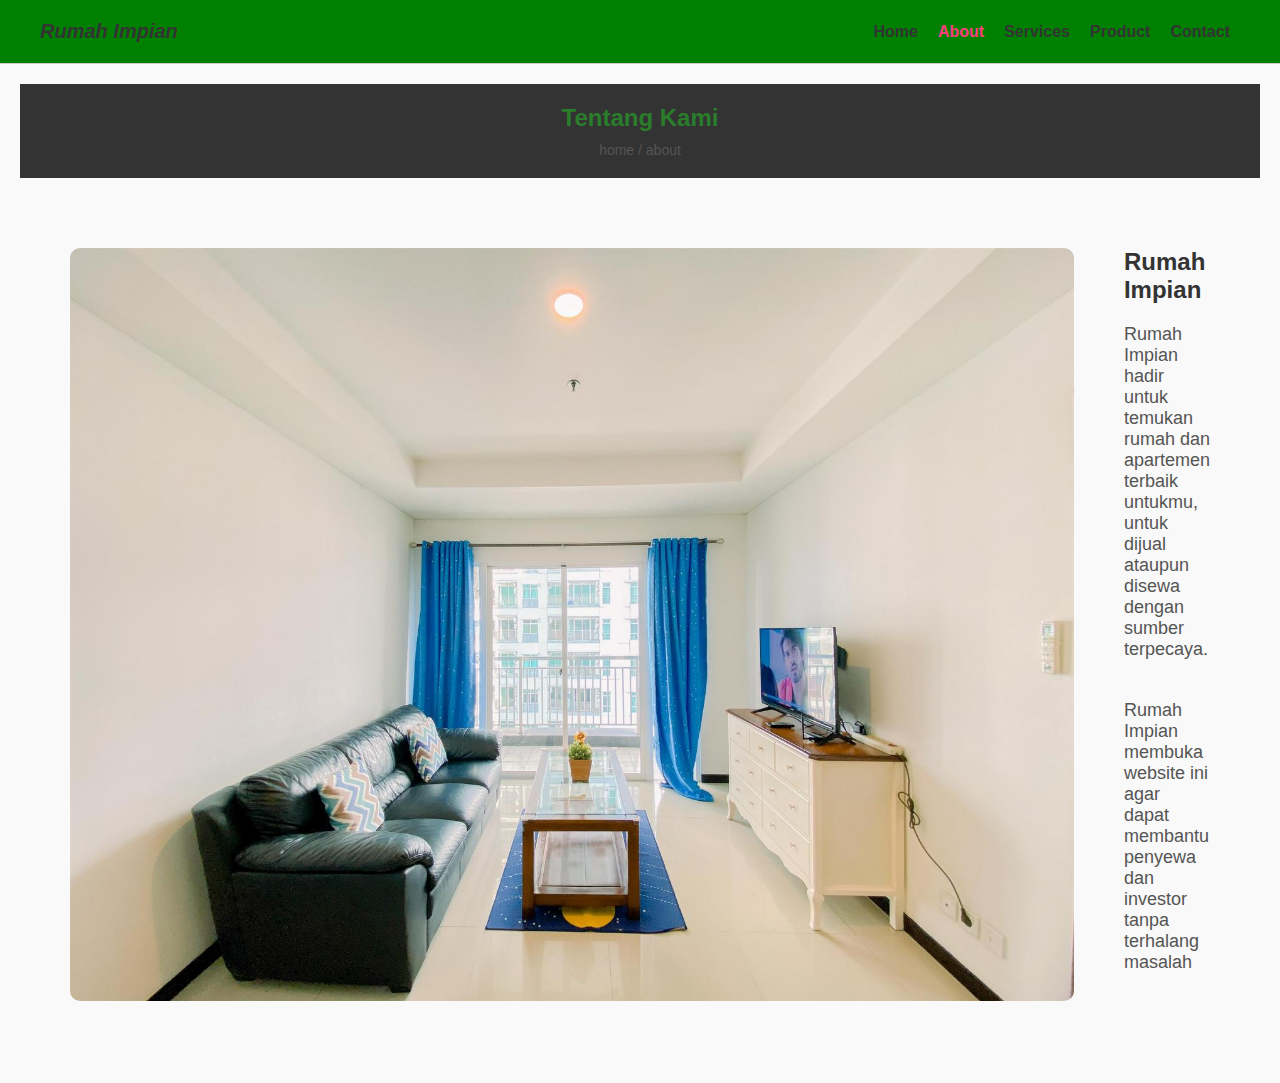
==== about.html @ 774b0787 "Commit pertama untuk web project ini" ====
<!DOCTYPE html>
<html lang="en">
<head>
    <meta charset="UTF-8">
    <meta name="viewport" content="width=device-width, initial-scale=1.0">
    <title>Tentang Kami - Rumah Impian</title>
    <link rel="stylesheet" href="style.css">
    <link rel="shortcut icon" href="Gambar/Logo Icon.png" type="image/x-icon">
</head>
<body>
    <header class="header">
        <div class="logo">Rumah Impian </div>
        <nav class="nav">
            <ul>
                <li><a href="index.html">Home</a></li>
                <li><a href="#" class="active">About</a></li>
                <li><a href="Layanan.html">Services</a></li>
                <li><a href="product.html">Product</a></li>
                <li><a href="contact.html">Contact</a></li>
            </ul>
        </nav>
    </header>
    <main class="main">
        <section class="about-header">
            <h1 class="title">Tentang Kami</h1>
            <p class="breadcrumb">home / about</p>
        </section>
        <section class="about-content">
            <div class="image">
                <img src="/Gambar/Kamar1.jpg" alt="Tentang Kami">
            </div>
            <div class="description">
                <h2 class="subtitle">Rumah Impian</h2>
                <p>Rumah Impian </span>hadir untuk temukan rumah dan apartemen terbaik
                    untukmu, untuk dijual ataupun disewa dengan sumber
                    terpecaya.</p>
                <p>Rumah Impian membuka website ini agar dapat membantu penyewa dan investor tanpa terhalang masalah </p>
        </section>
    </main>
</body>
</html>
---- style.css ----
*,
html {
    margin: 0;
    padding: 0;
}
/* Global Styles */
body {
    font-family: Arial, sans-serif;
    margin: 0;
    padding: 0;
    color: #333;
}

/* Header Styles */
.header {
    display: flex;
    justify-content: space-between;
    align-items: center;
    padding: 20px 40px;
    background-color: green;
    border-bottom: 1px solid #ccc;
}

.logo {
    font-size: 20px;
    font-weight: bold;
    font-style: italic;
}

.nav ul {
    list-style: none;
    display: flex;
    margin: 0;
    padding: 0;
}

.nav ul li {
    margin: 0 10px;
}

.nav ul li a {
    text-decoration: none;
    color: #333;
    font-weight: bold;
}

.nav ul li a.active {
    color: #ff4081;
}

.cart {
    font-size: 18px;
}

/* Home Page Styles */
.hero {
    display: flex;
    justify-content: space-between;
    align-items: center;
    padding: 20px;
    background-color: #f9f9f9;
}

.hero-content {
    max-width: 50%;
}

.hero-content h1 {
    font-size: 32px;
    margin-bottom: 10px;
    color: #333;
}

.hero-content p {
    font-size: 16px;
    margin-bottom: 20px;
}

.hero-content a {
    text-decoration: none;
    background-color: #ff4081;
    color: #fff;
    padding: 10px 20px;
    border-radius: 5px;
    font-weight: bold;
}

.hero-image img {
    max-width: 100%;
    border-radius: 10px;
}

.promo-event {
    text-align: center;
    margin-bottom: 20px;
    background-color: #333;
    color: #fff;
    padding: 20px 0;
}

/* Kelas untuk menyoroti produk */
.product-highlight {
    display: flex; /* Menggunakan flexbox untuk tata letak */
    justify-content: space-between; /* Menyebar konten secara horizontal */
    align-items: center; /* Menyelaraskan konten secara vertikal */
    padding: 10px; /* Mengurangi ruang di dalam elemen */
    background-color: #f9f9f9; /* Warna latar belakang */
    border: 1px solid #ddd; /* Garis batas */
    border-radius: 8px; /* Sudut melengkung */
    margin: 20px; /* Margin di luar elemen */
}

/* Kelas untuk informasi produk */
.product-info {
    flex: 1; /* Mengizinkan elemen ini untuk mengambil ruang yang tersedia */
    padding: 10px; /* Mengurangi ruang di dalam elemen */
}

/* Kelas untuk tagline */
.tagline {
    font-size: 1.5em; /* Ukuran font yang lebih menengah */
    color: #555; /* Warna teks */
    margin-bottom: 5px; /* Mengurangi margin bawah */
    justify-items: center;
}

/* Kelas untuk judul produk */
.product-title {
    font-size: 2em; /* Ukuran font yang lebih menengah */
    color: #333; /* Warna teks */
    margin-bottom: 10px; /* Mengurangi margin bawah */
}

/* Kelas untuk gambar produk */
.product-awal {
    flex: 1; /* Mengizinkan elemen ini untuk mengambil ruang yang tersedia */
    display: flex; /* Menggunakan flexbox untuk tata letak */
    justify-content: center; /* Menyelaraskan gambar di tengah */
    align-items: center; /* Menyelaraskan gambar secara vertikal */
}

/* Gaya untuk tombol */
.btn {
    display: inline-block; /* Menampilkan tombol sebagai blok inline */
    padding: 10px 20px; /* Ruang di dalam tombol */
    background-color: #007bff; /* Warna latar belakang tombol */
    color: white; /* Warna teks tombol */
    text-decoration: none; /* Menghapus garis bawah */
    border-radius: 5px; /* Sudut melengkung */
    transition: background-color 0.3s; /* Transisi untuk efek hover */
}

.btn:hover {
    background-color: #0056b3; /* Warna latar belakang saat hover */
}

/* About Page Styles */
.main {
    padding: 20px;
    background-color: #f9f9f9;
}

.about-header {
    text-align: center;
    margin-bottom: 20px;
    background-color: #333;
    color: #fff;
    padding: 20px 0;
}

.about-header .title {
    margin: 0;
    font-size: 24px;
}

.about-header .breadcrumb {
    margin: 10px 0 0;
    font-size: 14px;
}

.about-content {
    display: flex;
    gap: 50px; /* Jarak antara gambar dan teks */
    padding: 50px;
}

.description {
    /* Styling untuk teks deskripsi */
    flex: 1; /* Menyesuaikan lebar teks */
}

.subtitle {
    /* Styling untuk judul teks deskripsi */
    font-size: 24px;
    font-weight: bold;
    margin-bottom: 20px;
}

.about-content .text {
    max-width: 50%;
}

.about-content .text h3 {
    font-size: 20px;
    margin-bottom: 10px;
}

.about-content .text p {
    font-size: 16px;
}

.about-content .image img {
    max-width: 100%;
    border-radius: 10px;
}

/* Product Page Styles */
.product-header {
    text-align: center;
    margin-bottom: 20px;
    background-color: #333;
    color: #fff;
    padding: 20px 0;
}

.product-header .title {
    margin: 0;
    font-size: 24px;
}

.product-header .breadcrumb {
    margin: 10px 0 0;
    font-size: 14px;
}

.section-title {
    text-align: center;
    font-size: 20px;
    margin-bottom: 20px;
}

.products {
    display: flex;
    justify-content: space-around;
    flex-wrap: wrap;
}

.product-card {
    background-color: #fff;
    border: 1px solid #ccc;
    border-radius: 5px;
    width: 200px;
    padding: 10px;
    text-align: center;
    margin-bottom: 20px;
    box-shadow: 0 2px 5px rgba(0, 0, 0, 0.1);
}

.product-card img {
    width: 100%;
    height: auto;
    margin-bottom: 10px;
    border-bottom: 1px solid #ccc;
    padding-bottom: 10px;
}

.product-card h3 {
    margin: 10px 0 5px;
    font-size: 16px;
}

.product-card .price {
    color: #ff4081;
    font-weight: bold;
    margin: 10px 0;
}

.product-card input[type="number"] {
    width: 50px;
    padding: 5px;
    text-align: center;
    border: 1px solid #ccc;
    border-radius: 3px;
}

/* Contact Page Styles */
.contact-container {
    background-color: #fff;
    width: 80%;
    max-width: 800px;
    margin: 40px auto;
    padding: 30px;
    box-shadow: 0px 4px 8px rgba(0, 0, 0, 0.1);
    border-radius: 5px;
}

.contact-header h2 {
    font-size: 28px;
    margin-bottom: 10px;
}

.contact-header p {
    font-size: 16px;
    color: #666;
    margin-bottom: 20px;
}

.contact-form label {
    display: block;
    margin-bottom: 8px;
    font-weight: bold;
}

.contact-form input,
.contact-form textarea {
    width: 100%;
    padding: 10px;
    margin-bottom: 20px;
    border: 1px solid #ccc;
    border-radius: 4px;
    font-size: 16px;
}

.contact-form input:focus,
.contact-form textarea:focus {
    outline: none;
    border-color: #888;
}

.submit-button {
    display: inline-block;
    padding: 10px 20px;
    background-color: #007bff;
    color: #fff;
    border: none;
    border-radius: 4px;
    font-size: 16px;
    cursor: pointer;
}

.submit-button:hover {
    background-color: #0056b3;
}

/* Product1 Page Styles */
/* Layout untuk konten */
.content {
    display: flex; /* Menggunakan Flexbox */
    justify-content: space-between; /* Spasi antara gambar dan deskripsi */
    align-items: stretch; /* Membuat tinggi elemen seragam */
    margin: 20px;
    gap: 20px; /* Jarak antara gambar dan deskripsi */
}

/* Gambar kaos */
.image-section {
    flex: 1; /* Gambar mengambil 50% lebar */
    text-align: center;
}

.shirt-image {
    max-width: 100%;
    height: auto;
}

/* Deskripsi produk */
.description-section {
    flex: 1; /* Deskripsi mengambil sisa lebar */
    padding: 20px;
    box-sizing: border-box;
    background-color: #f8f8f8; /* Latar belakang ringan */
    border: 1px solid #ddd; /* Garis pembatas */
    line-height: 1.6;
    font-size: 14px;
    display: flex;
    flex-direction: column;
    justify-content: center; /* Pusatkan konten vertikal */
}

/* Tombol Pesan */
.order-button {
    display: inline-block;
    margin-top: 20px;
    background-color: #004d99;
    color: white;
    padding: 10px 20px;
    text-align: center;
    border: none;
    border-radius: 5px;
    cursor: pointer;
    font-size: 20px;
}

/* Gaya untuk teks deskripsi */
.description-section p {
    font-size: 20px; /* Perbesar ukuran teks deskripsi */
    line-height: 1.6;
    color: #333;
}

/* Pastikan ukuran tombol tetap */
.order-button {
    font-size: 16px !important;
}


.order-button:hover {
    background-color: #003366;
}
.image-section img {
    width: 300px; /* Sesuaikan ukuran lebar gambar */
    height: auto; /* Pertahankan aspek rasio */
}

body {
    font-family: Arial, sans-serif;
    margin: 0;
    padding: 0;
    background-color: #f2f9f2;
}

.container {
    text-align: center;
    padding: 50px 20px;
}

h1 {
    color: #2a7d2a;
    font-size: 36px;
    margin-bottom: 10px;
}

p {
    color: #555;
    font-size: 18px;
    margin-bottom: 40px;
}

.services {
    display: flex;
    justify-content: center;
    flex-wrap: wrap;
    gap: 20px;
}

.service {
    background-color: #ffffff;
    padding: 20px;
    border-radius: 10px;
    box-shadow: 0 4px 8px rgba(0, 0, 0, 0.1);
    width: 300px;
    text-align: center;
    transition: transform 0.3s ease;
}

.service:hover {
    transform: translateY(-10px);
}

.service img {
    width: 80px;
    height: 80px;
    margin-bottom: 20px;
}

.service h3 {
    font-size: 24px;
    color: #2a7d2a;
    margin-bottom: 10px;
}

.service p {
    color: #555;
    font-size: 16px;
}
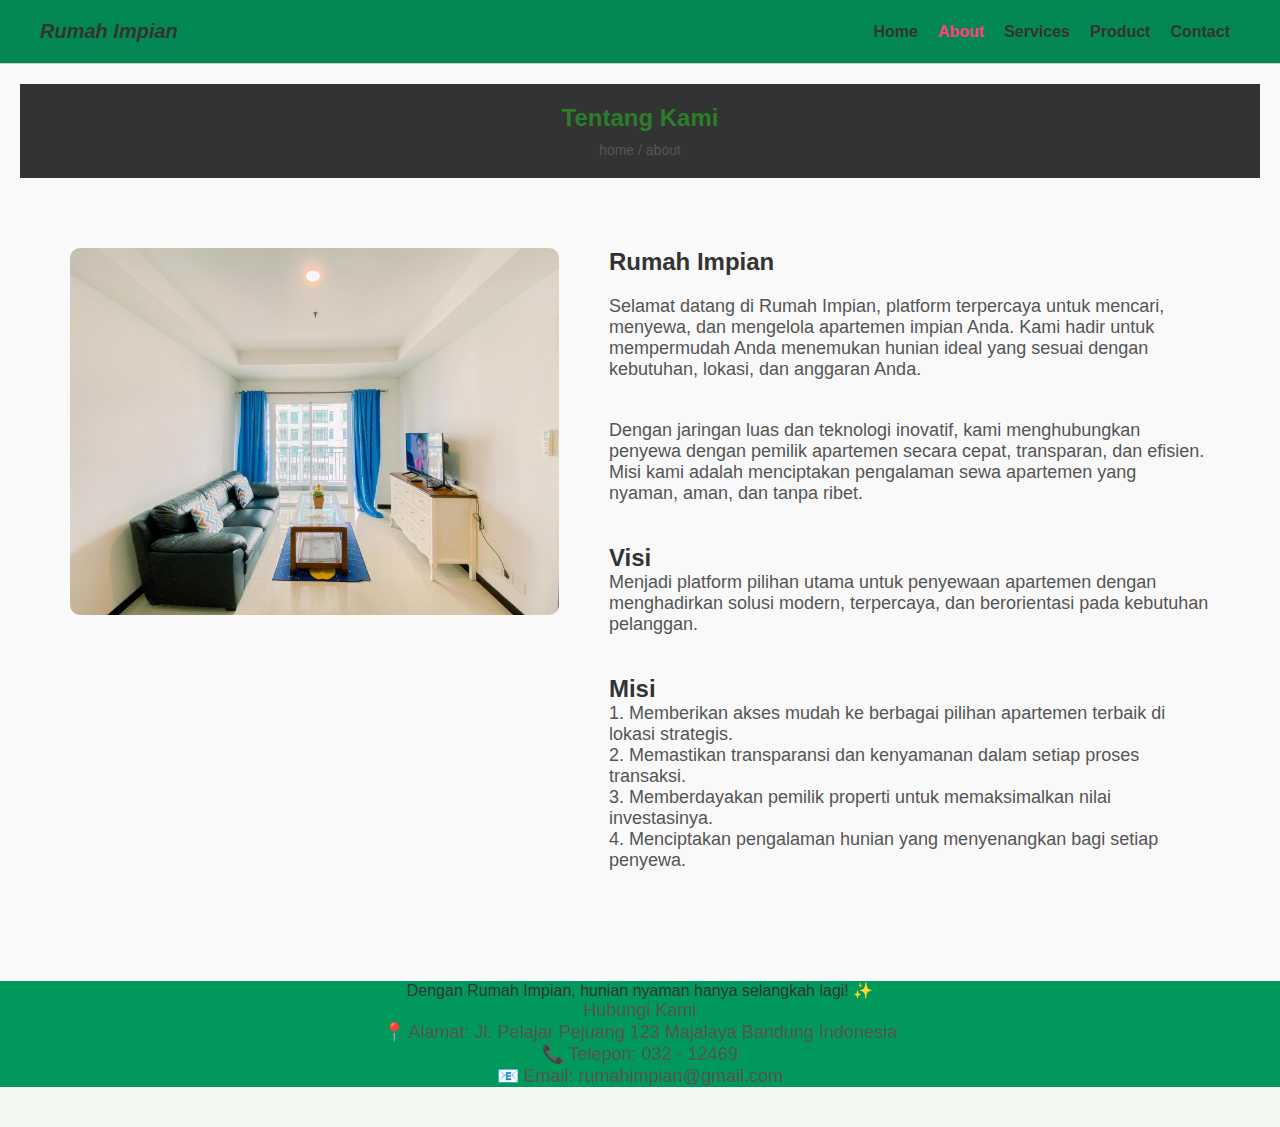
==== commit e7b63642: "Improved version" ====
--- a/about.html
+++ b/about.html
@@ -31,11 +31,30 @@
             </div>
             <div class="description">
                 <h2 class="subtitle">Rumah Impian</h2>
-                <p>Rumah Impian </span>hadir untuk temukan rumah dan apartemen terbaik
-                    untukmu, untuk dijual ataupun disewa dengan sumber
-                    terpecaya.</p>
-                <p>Rumah Impian membuka website ini agar dapat membantu penyewa dan investor tanpa terhalang masalah </p>
+                <p>Selamat datang di Rumah Impian, platform terpercaya untuk mencari, menyewa, dan mengelola apartemen impian Anda. 
+                Kami hadir untuk mempermudah Anda menemukan hunian ideal yang sesuai dengan kebutuhan, lokasi, dan anggaran Anda.</p>
+
+                <p>Dengan jaringan luas dan teknologi inovatif, kami menghubungkan penyewa dengan pemilik apartemen secara cepat, transparan, dan efisien.
+                Misi kami adalah menciptakan pengalaman sewa apartemen yang nyaman, aman, dan tanpa ribet.</p>
+
+                <h2>Visi</h2>
+                <p>Menjadi platform pilihan utama untuk penyewaan apartemen dengan menghadirkan solusi modern,
+                terpercaya, dan berorientasi pada kebutuhan pelanggan.</p>
+
+                <h2>Misi</h2>
+                <p>1. Memberikan akses mudah ke berbagai pilihan apartemen terbaik di lokasi strategis. <br>
+                   2. Memastikan transparansi dan kenyamanan dalam setiap proses transaksi. <br>
+                   3. Memberdayakan pemilik properti untuk memaksimalkan nilai investasinya. <br>
+                   4. Menciptakan pengalaman hunian yang menyenangkan bagi setiap penyewa.</p>
+            </div>            
         </section>
     </main>
+    <footer >Dengan Rumah Impian, hunian nyaman hanya selangkah lagi! ✨
+        <p class="info-footer">Hubungi Kami <br>
+            📍 Alamat: Jl. Pelajar Pejuang 123 Majalaya Bandung 
+            Indonesia <br>
+            📞 Telepon: 032 - 12469<br>
+            📧 Email: rumahimpian@gmail.com<br></p>
+    </footer>
 </body>
 </html>
--- a/style.css
+++ b/style.css
@@ -17,7 +17,7 @@
     justify-content: space-between;
     align-items: center;
     padding: 20px 40px;
-    background-color: green;
+    background-color: #048853;
     border-bottom: 1px solid #ccc;
 }
 
@@ -186,7 +186,7 @@
 
 .description {
     /* Styling untuk teks deskripsi */
-    flex: 1; /* Menyesuaikan lebar teks */
+     /*flex: 1; Menyesuaikan lebar teks */
 }
 
 .subtitle {
@@ -472,4 +472,8 @@
 .service p {
     color: #555;
     font-size: 16px;
+}
+footer{
+    text-align: center;
+    background-color: #00985B;
 }